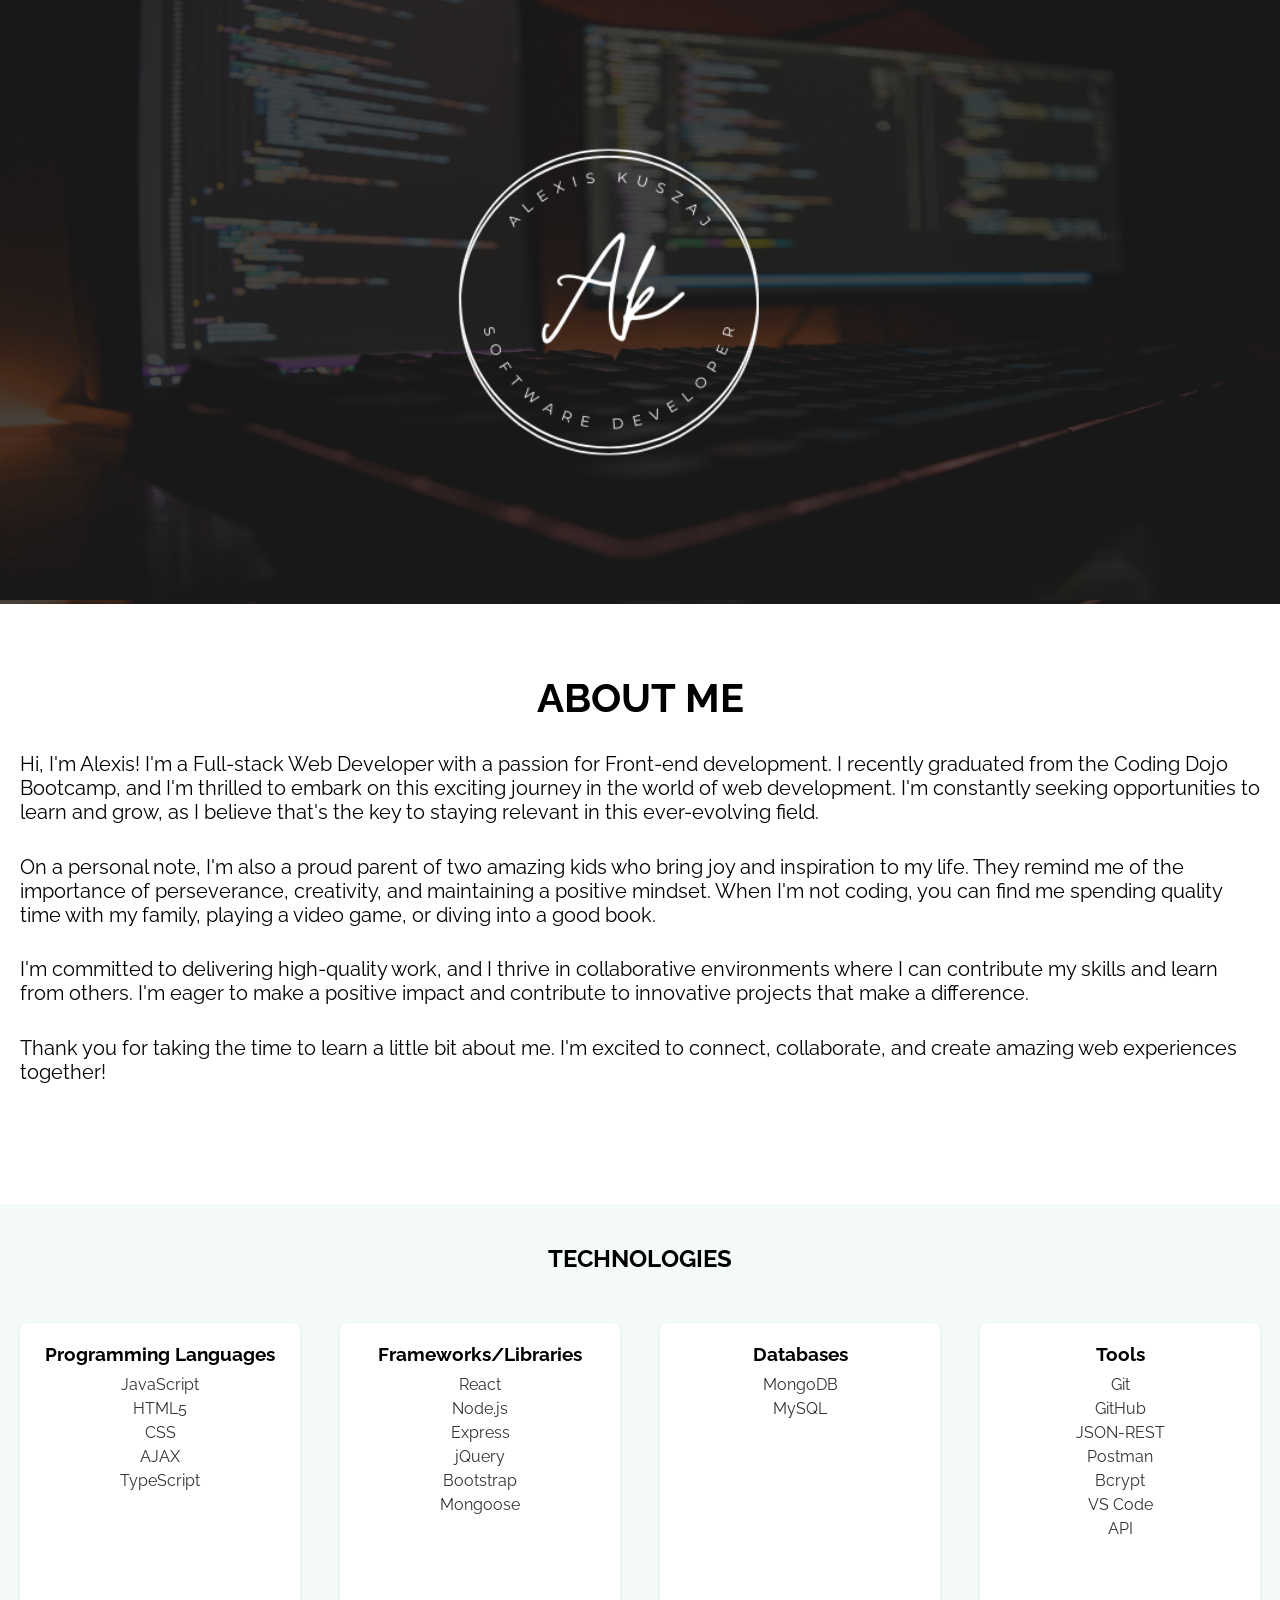
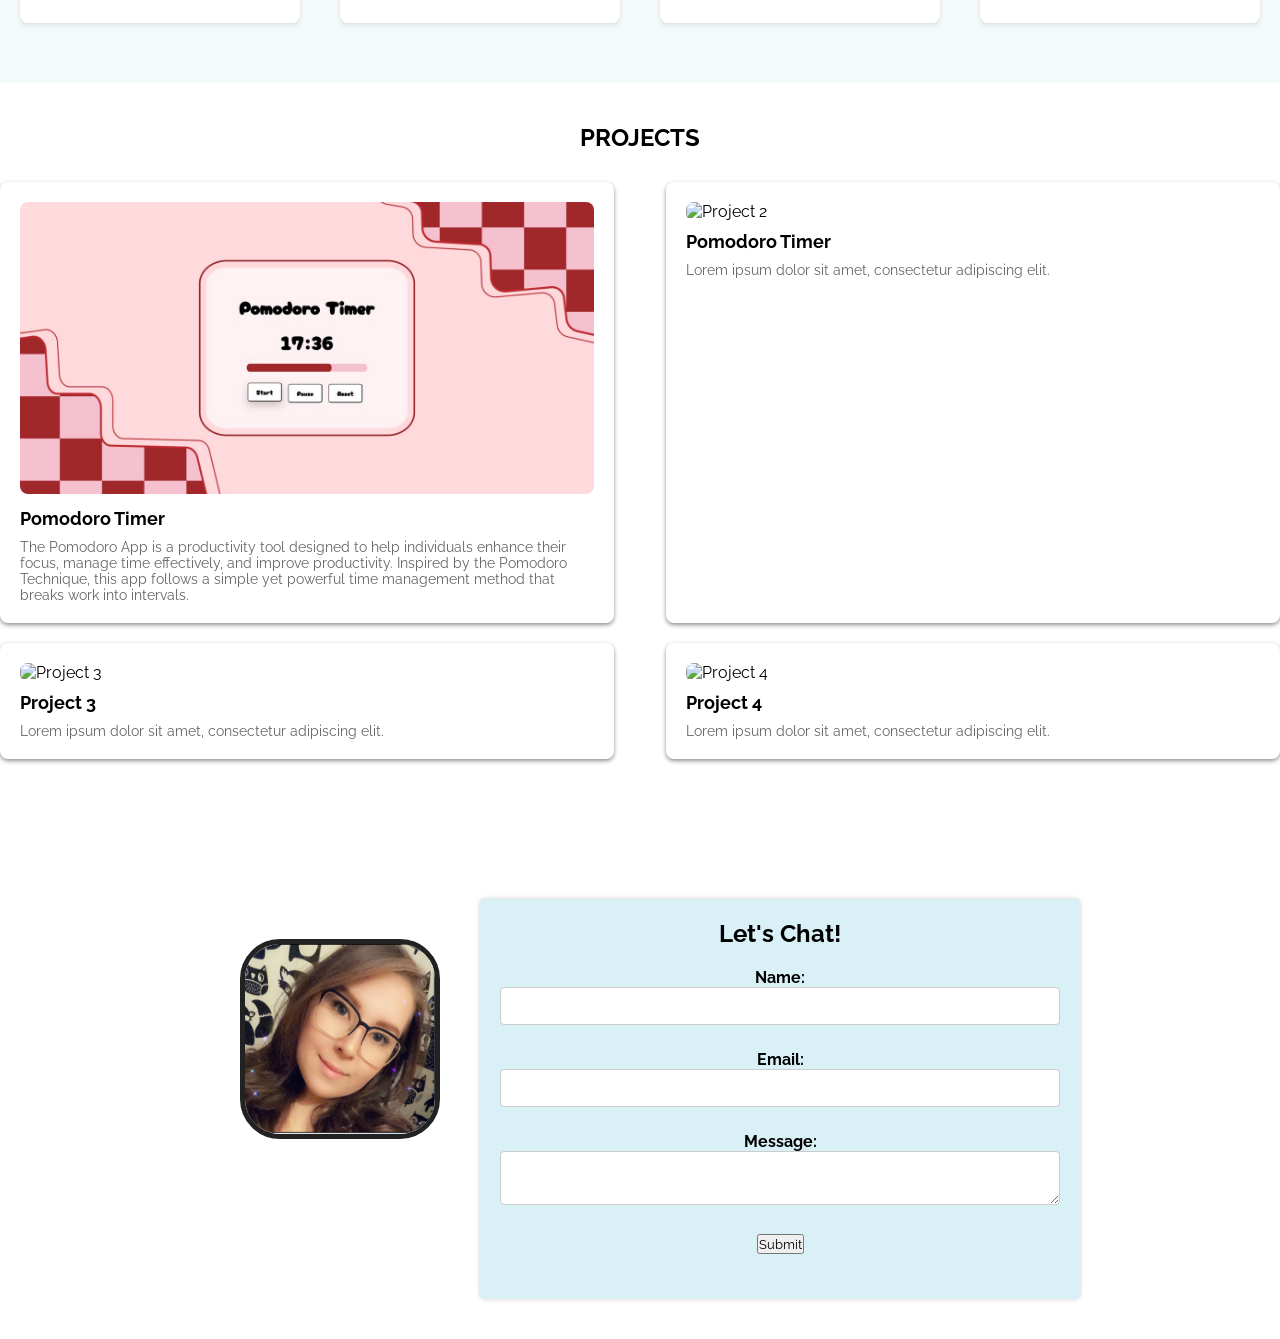
==== portfolio.html @ 2420fd4b "updates" ====
<!DOCTYPE html>
<html lang="en">
<head>
    <meta charset="UTF-8">
    <meta http-equiv="X-UA-Compatible" content="IE=edge">
    <meta name="viewport" content="width=device-width, initial-scale=1.0">
    <link rel="stylesheet" href="style.css">
    <link rel="preconnect" href="https://fonts.googleapis.com">
<link rel="preconnect" href="https://fonts.gstatic.com" crossorigin>
<link href="https://fonts.googleapis.com/css2?family=Raleway:wght@100;300;700;800&family=Source+Code+Pro:wght@300;700&display=swap" rel="stylesheet">
    <title>Alexis Kuszaj</title>
</head>
<body>
    <header>
        <img class="logo" src="./images/whitelogo.png" alt="logo"/>
        <img class="desk" src="./images/desk.jpg" alt="desk"/>
        <div class="background-overlay"></div>
  <div class="background-image"></div>
    </header>
    <main class="about-me">
        <h1>ABOUT ME</h1>
        <p>
            Hi, I'm Alexis! I'm a Full-stack Web Developer with a passion for Front-end development. I recently graduated from the
            Coding Dojo Bootcamp, and I'm thrilled to embark on this exciting journey in the world of web development. I'm
            constantly seeking opportunities to learn and grow, as I believe that's the key to staying relevant in this ever-evolving
            field.
          </p>
          <p>
            On a personal note, I'm also a proud parent of two amazing kids who bring joy and inspiration to my life. They remind
            me of the importance of perseverance, creativity, and maintaining a positive mindset. When I'm not coding, you can
            find me spending quality time with my family, playing a video game, or diving into a good book.
          </p>
          <p>
            I'm committed to delivering high-quality work, and I thrive in collaborative environments where I can contribute
            my skills and learn from others. I'm eager to make a positive impact and contribute to innovative projects that
            make a difference.
          </p>
          <p>
            Thank you for taking the time to learn a little bit about me. I'm excited to connect, collaborate, and create amazing
            web experiences together!            </p>      

    </main>
    <section class="skills">
      <div class="container">
        <h1 class="skills-header">TECHNOLOGIES</h1>
        <div class="skill-list">
          <div class="skill-box">
            <h3 class="list-header">Programming Languages</h3>
            <ul class="skills-list">
              <li>JavaScript</li>
              <li>HTML5</li>
              <li>CSS</li>
              <li>AJAX</li>
              <li>TypeScript</li>
            </ul>
          </div>
          <div class="skill-box">
            <h3 class="list-header">Frameworks/Libraries</h3>
            <ul class="skills-list">
              <li>React</li>
              <li>Node.js</li>
              <li>Express</li>
              <li>jQuery</li>
              <li>Bootstrap</li>
              <li>Mongoose</li>
            </ul>
          </div>
          <div class="skill-box">
            <h3 class="list-header">Databases</h3>
            <ul class="skills-list">
              <li>MongoDB</li>
              <li>MySQL</li>
            </ul>
          </div>
          <div class="skill-box">
            <h3 class="list-header">Tools</h3>
            <ul class="skills-list">
              <li>Git</li>
              <li>GitHub</li>
              <li>JSON-REST</li>
              <li>Postman</li>
              <li>Bcrypt</li>
              <li>VS Code</li>
              <li>API</li>
            </ul>
          </div>
        </div>
      </div>
    </section>

    <section class="projects">
      <div class="container">
        <h1 class="projects-header">PROJECTS</h1>
        <div class="project-list">
          <div class="project-box">
            <img src="./images/pomodoro.jpeg" alt="pomodoro" class="project-image">
            <h3 class="project-title">Pomodoro Timer</h3>
            <p class="project-description">The Pomodoro App is a productivity tool designed to help individuals enhance their focus, manage time effectively, and improve productivity. Inspired by the Pomodoro Technique, this app follows a simple yet powerful time management method that breaks work into intervals. </p>
          </div>
          <div class="project-box">
            <img src="project2.jpg" alt="Project 2" class="project-image">
            <h3 class="project-title">Pomodoro Timer</h3>
            <p class="project-description">Lorem ipsum dolor sit amet, consectetur adipiscing elit.</p>
          </div>
          <div class="project-box">
            <img src="project3.jpg" alt="Project 3" class="project-image">
            <h3 class="project-title">Project 3</h3>
            <p class="project-description">Lorem ipsum dolor sit amet, consectetur adipiscing elit.</p>
          </div>
          <div class="project-box">
            <img src="project4.jpg" alt="Project 4" class="project-image">
            <h3 class="project-title">Project 4</h3>
            <p class="project-description">Lorem ipsum dolor sit amet, consectetur adipiscing elit.</p>
          </div>
        </div>
      </div>
    </section>
    
    
    
    
    <section class="contact">
      <div class='contact-pic'>
        <img src="./images/profile_pic.png" alt='profile Pic' class='profile-pic' />
      
      </div>
      <div>

        <form class="contact-form">
          <h1>Let's Chat!</h1>
          <div class="form-group">
            <label for="name">Name:</label>
            <input type="text" id="name" name="name" required>
          </div>
          <div class="form-group">
            <label for="email">Email:</label>
            <input type="email" id="email" name="email" required>
          </div>
          <div class="form-group">
            <label for="message">Message:</label>
            <textarea id="message" name="message" required></textarea>
          </div>
          <div class="form-group">
            <input type="submit" value="Submit">
          </div>
        </form>
      </div>
    </section>
    <script src="script.js"></script>
</body>
</html>
---- style.css ----
* {
    /* border: solid black 2px; */
    margin: 0;
    padding: 0;
    box-sizing: border-box;
    font-family: 'Raleway', sans-serif;
  }
  header {
    background-image: url("./images/desk.jpg");
    background-size: cover;
    position: relative;
    opacity: 0.9;
  }
  
  .logo {
    position: absolute;
    top: 50%; 
    left: 50%; 
    transform: translate(-50%, -50%); 
    z-index: 1; 
    height: 600px;
    width: 600px;
  }
.desk {
    height: 600px;
    width: 100%;
  }
  
  .background-overlay {
    position: absolute;
    top: 0;
    left: 0;
    width: 100%;
    height: 100%;
    background-color: rgba(0, 0, 0, 0.8); 
    z-index: 0;
  }

.about-me {
  display: flex;
  flex-direction: column;
  justify-content: space-between;
  align-items: center;
  min-height: 450px; 
  width: 100%;
  max-width: 1500px;
  margin: auto;
  font-size: 20px;
  padding: 20px;
  font-family: 'Raleway', sans-serif;
  margin-bottom: 100px;
  margin-top: 50px ;

}
.skills {
  background-color: #f4f9fa;
  padding: 40px 0;
}

.container {
  max-width: 1500px;
  margin: 0 auto;
}


.skills-header {
  text-align: center;
  font-size: 24px;
  margin-bottom: 30px;
}

.skill-list {
  display: flex;
  justify-content: center; 
  align-items: center; 
}

.skill-box {
  flex-basis: 48%;
  padding: 20px;
  background-color: #fff;
  border-radius: 8px;
  box-shadow: 0 2px 4px rgba(0, 0, 0, 0.1);
  margin-bottom: 20px;
  transition: transform 0.3s ease;
  flex: 1;
  width: 200px;
  height: 300px;;
  margin: 20px;;

  
}
.skill-box:hover {
  transform: scale(1.05);
}

.list-header {
  margin-top: 0;
  margin-bottom: 10px;
  text-align: center;
}

.skills-list {
  list-style-type: none;
  padding: 0;
  margin: 0;
}

.skills-list li {
  margin-bottom: 5px;
  cursor: pointer;
  transition: color 0.3s ease;
  font-size: 16px;
  color: #333;
  text-align: center;
}

.skills-list li:hover {
  color: #ff9900;
}

.skills-list li::before {
  content: none; 
}



.contact {
  padding: 40px;
  margin-top: 40px;
  display: flex;
  justify-content: center;
  width: 100%;
}

  .contact-form {
    width: 600px; 
    margin: auto;
    padding: 20px;
    background-color: #daf0f7;
    border-radius: 5px;
    box-shadow: 0 0 5px rgba(0, 0, 0, 0.2);
    text-align: center;
  }
  
  .contact-form h1 {
    margin-bottom: 20px;
  }

.form-group {
  margin-bottom: 25px;
}

form{
  width: 100%;
  
}

label {
  font-weight: bold;
  display: block;
}

input[type='text'],
input[type='email'],
textarea {
  width: 100%;
  padding: 10px;
  border: 1px solid #ccc;
  border-radius: 4px;
}

button[type='submit'] {
  background-color: #4caf50;
  color: white;
  border: none;
  padding: 10px 20px;
  border-radius: 4px;
  cursor: pointer;
}

.profile-pic {
  width: 200px;
  height: 200px;
  border-radius: 20%;
  border: 5px solid #222;
  margin: 40px;
}

.projects {
  padding: 40px 0;
}

.projects-header {
  text-align: center;
  font-size: 24px;
  margin-bottom: 30px;
}

.project-list {
  display: flex;
  flex-wrap: wrap;
  justify-content: space-between;
}

.project-box {
  flex-basis: 48%;
  padding: 20px;
  background-color: #fff;
  border-radius: 8px;
  box-shadow: 0 2px 4px rgba(0, 0, 0, 0.441);
  margin-bottom: 20px;
}

.project-image {
  width: 100%;
  height: auto;
  border-radius: 8px;
  margin-bottom: 10px;
}

.project-title {
  font-size: 18px;
  margin-bottom: 10px;
  font-size: 18px;
  margin-bottom: 10px;
  transition: font-size 0.3s ease; 
}

.project-box:hover .project-title {
  font-size: 24px; 
}

.project-description {
  font-size: 14px;
  color: #666;
}
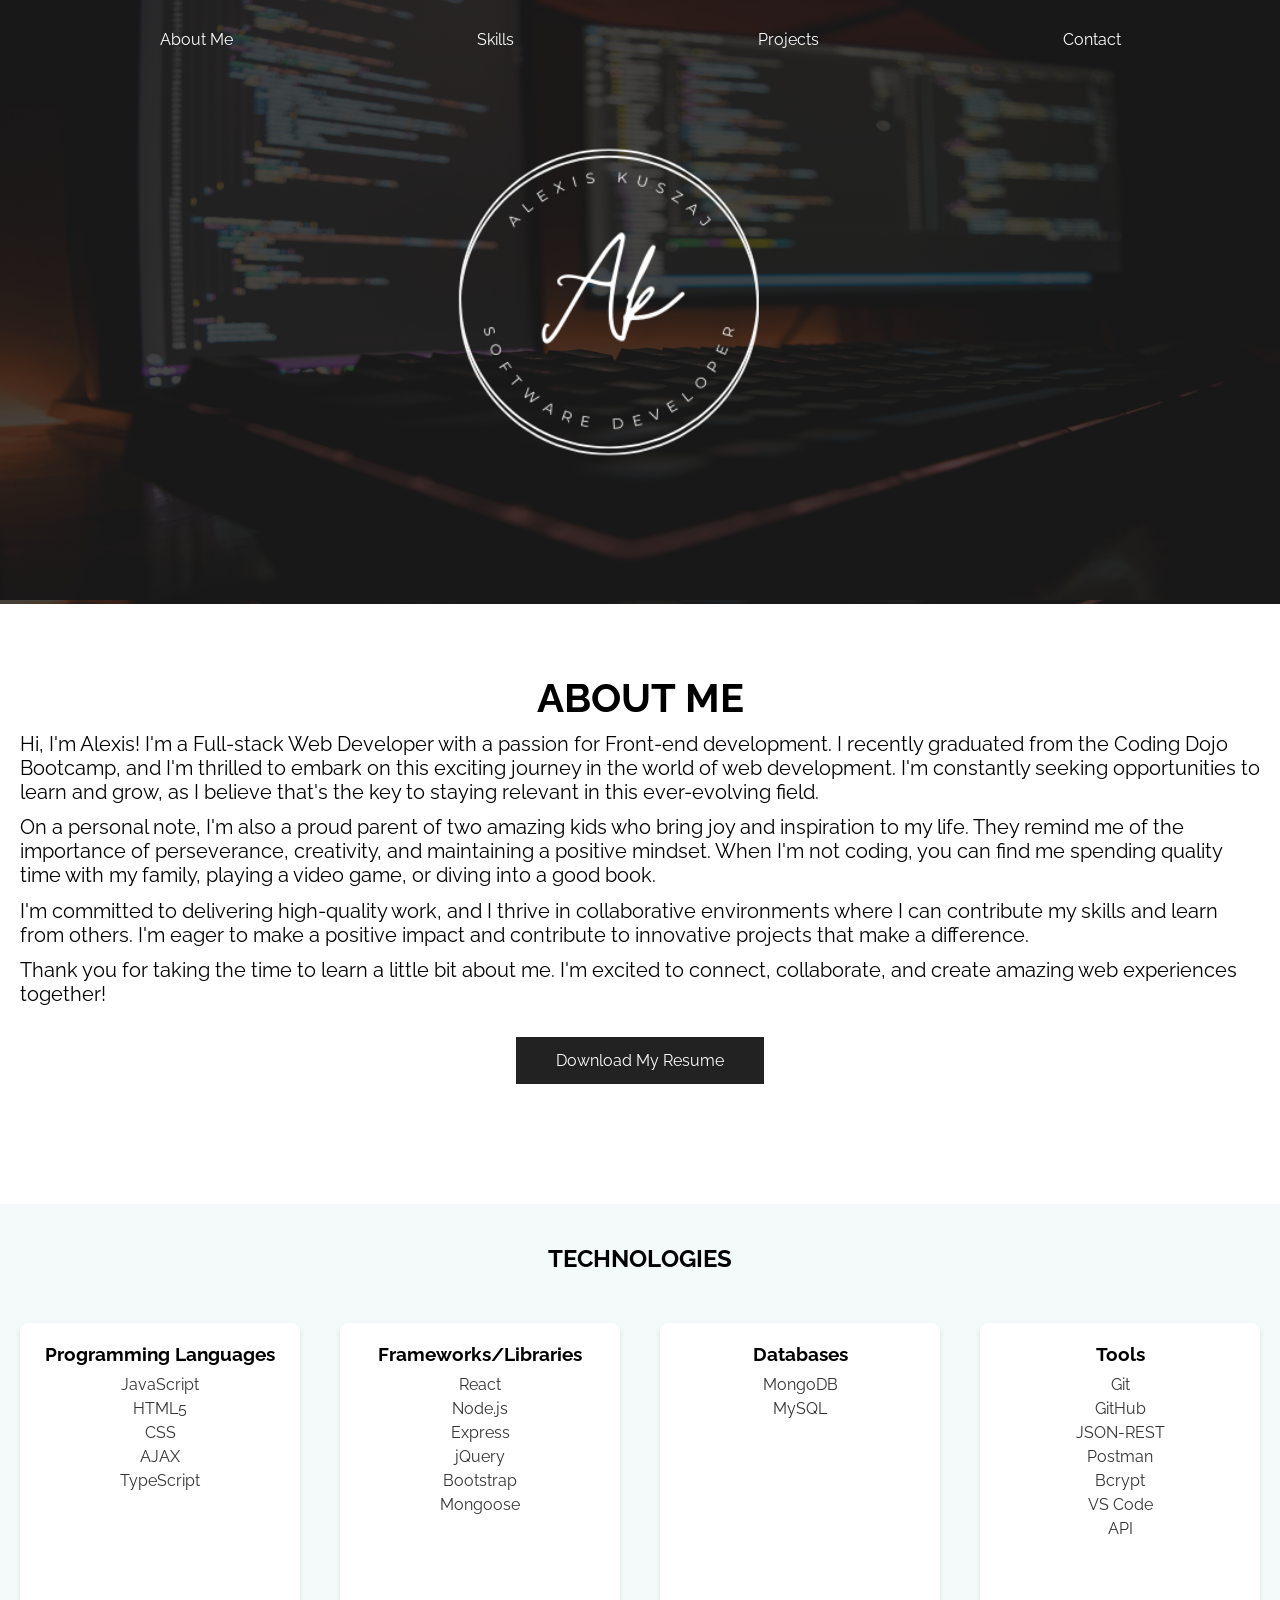
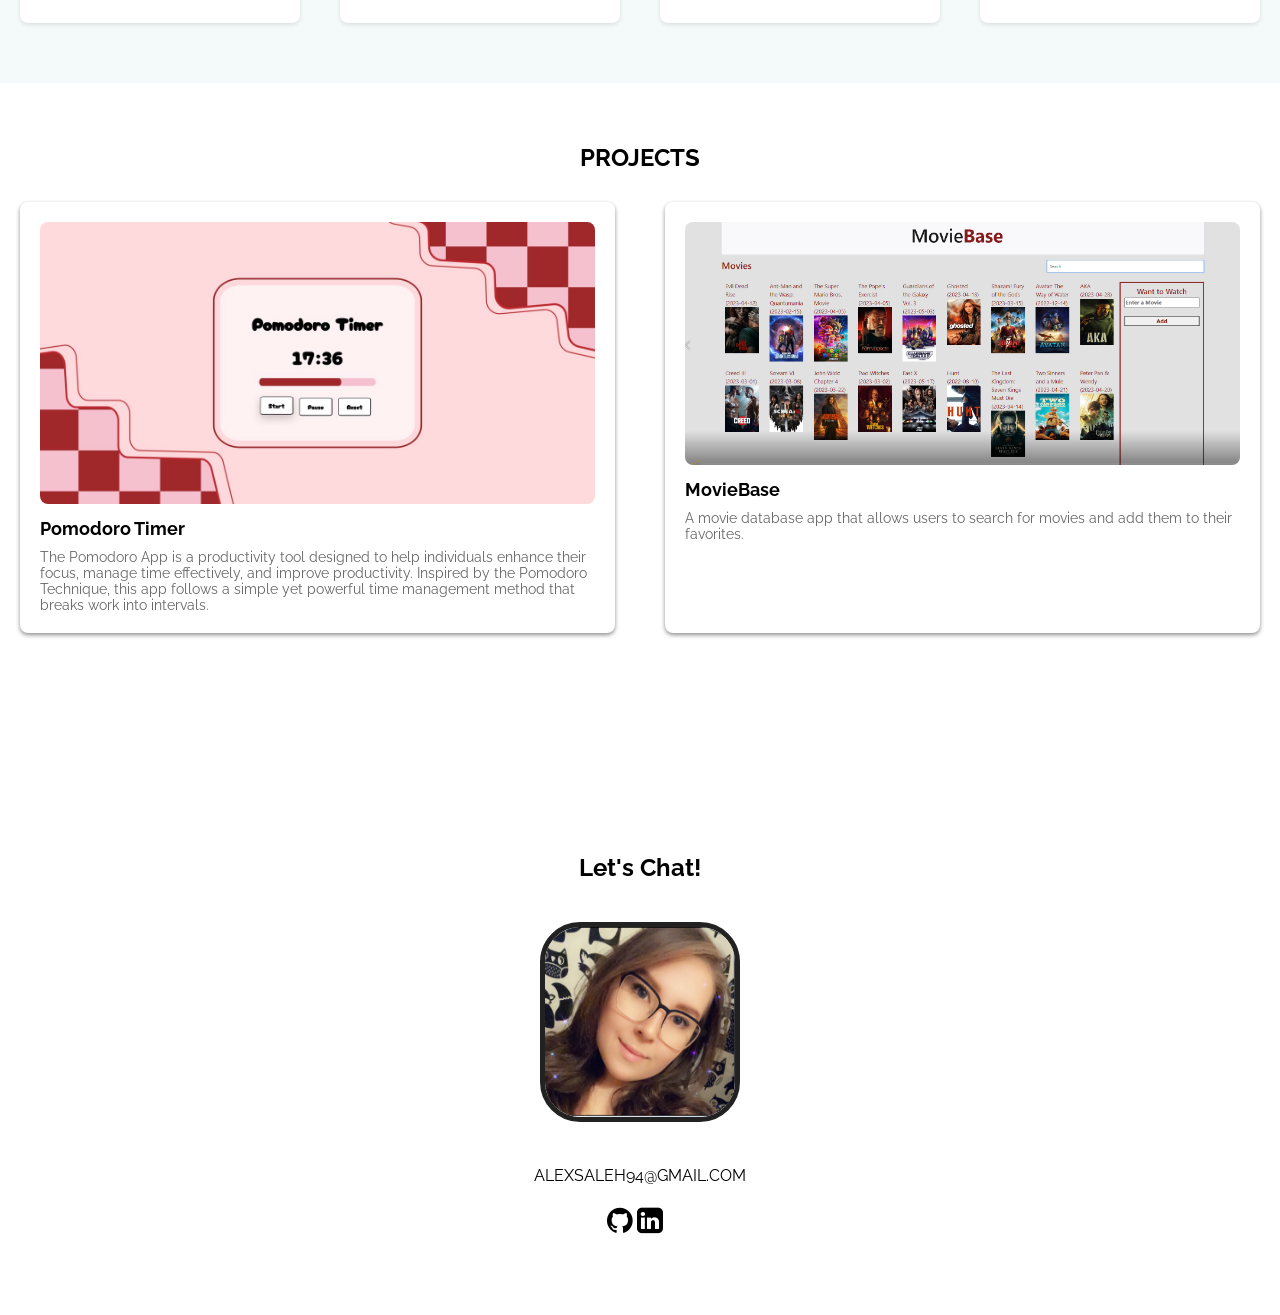
==== commit 1fcc1e3f: "updates" ====
--- a/portfolio.html
+++ b/portfolio.html
@@ -1,108 +1,127 @@
 <!DOCTYPE html>
 <html lang="en">
+
 <head>
-    <meta charset="UTF-8">
-    <meta http-equiv="X-UA-Compatible" content="IE=edge">
-    <meta name="viewport" content="width=device-width, initial-scale=1.0">
-    <link rel="stylesheet" href="style.css">
-    <link rel="preconnect" href="https://fonts.googleapis.com">
-<link rel="preconnect" href="https://fonts.gstatic.com" crossorigin>
-<link href="https://fonts.googleapis.com/css2?family=Raleway:wght@100;300;700;800&family=Source+Code+Pro:wght@300;700&display=swap" rel="stylesheet">
-    <title>Alexis Kuszaj</title>
+  <meta charset="UTF-8">
+  <meta http-equiv="X-UA-Compatible" content="IE=edge">
+  <meta name="viewport" content="width=device-width, initial-scale=1.0">
+  <link rel="stylesheet" href="https://cdnjs.cloudflare.com/ajax/libs/font-awesome/4.7.0/css/font-awesome.min.css">  <link rel="stylesheet" href="style.css">
+  <link rel="preconnect" href="https://fonts.googleapis.com">
+  <link rel="preconnect" href="https://fonts.gstatic.com" crossorigin>
+  <link
+    href="https://fonts.googleapis.com/css2?family=Raleway:wght@100;300;700;800&family=Source+Code+Pro:wght@300;700&display=swap"
+    rel="stylesheet">
+  <title>Alexis Kuszaj</title>
 </head>
+
 <body>
-    <header>
-        <img class="logo" src="./images/whitelogo.png" alt="logo"/>
-        <img class="desk" src="./images/desk.jpg" alt="desk"/>
-        <div class="background-overlay"></div>
-  <div class="background-image"></div>
-    </header>
-    <main class="about-me">
-        <h1>ABOUT ME</h1>
-        <p>
-            Hi, I'm Alexis! I'm a Full-stack Web Developer with a passion for Front-end development. I recently graduated from the
-            Coding Dojo Bootcamp, and I'm thrilled to embark on this exciting journey in the world of web development. I'm
-            constantly seeking opportunities to learn and grow, as I believe that's the key to staying relevant in this ever-evolving
-            field.
-          </p>
-          <p>
-            On a personal note, I'm also a proud parent of two amazing kids who bring joy and inspiration to my life. They remind
-            me of the importance of perseverance, creativity, and maintaining a positive mindset. When I'm not coding, you can
-            find me spending quality time with my family, playing a video game, or diving into a good book.
-          </p>
-          <p>
-            I'm committed to delivering high-quality work, and I thrive in collaborative environments where I can contribute
-            my skills and learn from others. I'm eager to make a positive impact and contribute to innovative projects that
-            make a difference.
-          </p>
-          <p>
-            Thank you for taking the time to learn a little bit about me. I'm excited to connect, collaborate, and create amazing
-            web experiences together!            </p>      
+  <header>
+    <img class="logo" src="./images/whitelogo.png" alt="logo" />
+    <img class="desk" src="./images/desk.jpg" alt="desk" />
+    <div class="background-overlay"></div>
+    <div class="background-image"></div>
+    <div class="nav-btn">
+      <button class="scroll-button" onclick="scrollToSection('#about')">About Me</button>
+      <button class="scroll-button" onclick="scrollToSection('#skills')">Skills</button>
+      <button class="scroll-button" onclick="scrollToSection('#projects')">Projects</button>
+      <button class="scroll-button" onclick="scrollToSection('#contact')">Contact</button>
+    </div>
+  </header>
+  <main class="about-me">
+    <h1 id="about">ABOUT ME</h1>
+    <p>
+      Hi, I'm Alexis! I'm a Full-stack Web Developer with a passion for Front-end development. I recently graduated from
+      the
+      Coding Dojo Bootcamp, and I'm thrilled to embark on this exciting journey in the world of web development. I'm
+      constantly seeking opportunities to learn and grow, as I believe that's the key to staying relevant in this
+      ever-evolving
+      field.
+    </p>
+    <p>
+      On a personal note, I'm also a proud parent of two amazing kids who bring joy and inspiration to my life. They
+      remind
+      me of the importance of perseverance, creativity, and maintaining a positive mindset. When I'm not coding, you can
+      find me spending quality time with my family, playing a video game, or diving into a good book.
+    </p>
+    <p>
+      I'm committed to delivering high-quality work, and I thrive in collaborative environments where I can contribute
+      my skills and learn from others. I'm eager to make a positive impact and contribute to innovative projects that
+      make a difference.
+    </p>
+    <p>
+      Thank you for taking the time to learn a little bit about me. I'm excited to connect, collaborate, and create
+      amazing
+      web experiences together! </p>
 
-    </main>
-    <section class="skills">
-      <div class="container">
-        <h1 class="skills-header">TECHNOLOGIES</h1>
-        <div class="skill-list">
-          <div class="skill-box">
-            <h3 class="list-header">Programming Languages</h3>
-            <ul class="skills-list">
-              <li>JavaScript</li>
-              <li>HTML5</li>
-              <li>CSS</li>
-              <li>AJAX</li>
-              <li>TypeScript</li>
-            </ul>
-          </div>
-          <div class="skill-box">
-            <h3 class="list-header">Frameworks/Libraries</h3>
-            <ul class="skills-list">
-              <li>React</li>
-              <li>Node.js</li>
-              <li>Express</li>
-              <li>jQuery</li>
-              <li>Bootstrap</li>
-              <li>Mongoose</li>
-            </ul>
-          </div>
-          <div class="skill-box">
-            <h3 class="list-header">Databases</h3>
-            <ul class="skills-list">
-              <li>MongoDB</li>
-              <li>MySQL</li>
-            </ul>
-          </div>
-          <div class="skill-box">
-            <h3 class="list-header">Tools</h3>
-            <ul class="skills-list">
-              <li>Git</li>
-              <li>GitHub</li>
-              <li>JSON-REST</li>
-              <li>Postman</li>
-              <li>Bcrypt</li>
-              <li>VS Code</li>
-              <li>API</li>
-            </ul>
-          </div>
+    <button class="resume" onclick="window.open('resume.pdf', '_blank')">Download My Resume</button>
+
+  </main>
+  <section class="skills">
+    <div class="container">
+      <h1 id="skills" class="skills-header">TECHNOLOGIES</h1>
+      <div class="skill-list">
+        <div class="skill-box">
+          <h3 class="list-header">Programming Languages</h3>
+          <ul class="skills-list">
+            <li>JavaScript</li>
+            <li>HTML5</li>
+            <li>CSS</li>
+            <li>AJAX</li>
+            <li>TypeScript</li>
+          </ul>
+        </div>
+        <div class="skill-box">
+          <h3 class="list-header">Frameworks/Libraries</h3>
+          <ul class="skills-list">
+            <li>React</li>
+            <li>Node.js</li>
+            <li>Express</li>
+            <li>jQuery</li>
+            <li>Bootstrap</li>
+            <li>Mongoose</li>
+          </ul>
+        </div>
+        <div class="skill-box">
+          <h3 class="list-header">Databases</h3>
+          <ul class="skills-list">
+            <li>MongoDB</li>
+            <li>MySQL</li>
+          </ul>
+        </div>
+        <div class="skill-box">
+          <h3 class="list-header">Tools</h3>
+          <ul class="skills-list">
+            <li>Git</li>
+            <li>GitHub</li>
+            <li>JSON-REST</li>
+            <li>Postman</li>
+            <li>Bcrypt</li>
+            <li>VS Code</li>
+            <li>API</li>
+          </ul>
         </div>
       </div>
-    </section>
+    </div>
+  </section>
 
-    <section class="projects">
-      <div class="container">
-        <h1 class="projects-header">PROJECTS</h1>
-        <div class="project-list">
-          <div class="project-box">
-            <img src="./images/pomodoro.jpeg" alt="pomodoro" class="project-image">
-            <h3 class="project-title">Pomodoro Timer</h3>
-            <p class="project-description">The Pomodoro App is a productivity tool designed to help individuals enhance their focus, manage time effectively, and improve productivity. Inspired by the Pomodoro Technique, this app follows a simple yet powerful time management method that breaks work into intervals. </p>
-          </div>
-          <div class="project-box">
-            <img src="project2.jpg" alt="Project 2" class="project-image">
-            <h3 class="project-title">Pomodoro Timer</h3>
-            <p class="project-description">Lorem ipsum dolor sit amet, consectetur adipiscing elit.</p>
-          </div>
-          <div class="project-box">
+  <section class="projects">
+    <div class="container">
+      <h1  id="projects" class="projects-header">PROJECTS</h1>
+      <div class="project-list">
+        <div class="project-box">
+          <img src="./images/pomodoro.jpeg" alt="pomodoro" class="project-image">
+          <h3 class="project-title">Pomodoro Timer</h3>
+          <p class="project-description">The Pomodoro App is a productivity tool designed to help individuals enhance
+            their focus, manage time effectively, and improve productivity. Inspired by the Pomodoro Technique, this app
+            follows a simple yet powerful time management method that breaks work into intervals. </p>
+        </div>
+        <div class="project-box">
+          <img src="./images/MovieBase.png" alt="moviebase" class="project-image">
+          <h3 class="project-title">MovieBase</h3>
+          <p class="project-description">A movie database app that allows users to search for movies and add them to
+            their favorites.</p>
+        </div>
+        <!-- <div class="project-box">
             <img src="project3.jpg" alt="Project 3" class="project-image">
             <h3 class="project-title">Project 3</h3>
             <p class="project-description">Lorem ipsum dolor sit amet, consectetur adipiscing elit.</p>
@@ -111,41 +130,51 @@
             <img src="project4.jpg" alt="Project 4" class="project-image">
             <h3 class="project-title">Project 4</h3>
             <p class="project-description">Lorem ipsum dolor sit amet, consectetur adipiscing elit.</p>
-          </div>
+          </div> -->
+      </div>
+    </div>
+  </section>
+
+
+
+
+  <section class="contact">
+    <div class="contact">
+    <h1 id="contact">Let's Chat!</h1>
+    <div class='contact-pic'>
+      <img src="./images/profile_pic.png" alt='profile Pic' class='profile-pic' />
+      <p class="email">ALEXSALEH94@GMAIL.COM</p>
+      <div class="icons">
+        <i class="fa fa-github" aria-hidden="true"></i>
+        <i class="fa fa-linkedin-square" aria-hidden="true"></i>
+    </div>
+
+
+    </div>
+    </div>
+    <!-- <div> -->
+
+      <!-- <form class="contact-form">
+        <h1 id="contact">Let's Chat!</h1>
+        <div class="form-group">
+          <label for="name">Name:</label>
+          <input type="text" id="name" name="name" required>
         </div>
-      </div>
-    </section>
-    
-    
-    
-    
-    <section class="contact">
-      <div class='contact-pic'>
-        <img src="./images/profile_pic.png" alt='profile Pic' class='profile-pic' />
-      
-      </div>
-      <div>
+        <div class="form-group">
+          <label for="email">Email:</label>
+          <input type="email" id="email" name="email" required>
+        </div>
+        <div class="form-group">
+          <label for="message">Message:</label>
+          <textarea id="message" name="message" required></textarea>
+        </div>
+        <div class="form-group">
+          <input type="submit" value="Submit">
+        </div>
+      </form> -->
+    <!-- </div> -->
+  </section>
+  <script src="script.js"></script>
+</body>
 
-        <form class="contact-form">
-          <h1>Let's Chat!</h1>
-          <div class="form-group">
-            <label for="name">Name:</label>
-            <input type="text" id="name" name="name" required>
-          </div>
-          <div class="form-group">
-            <label for="email">Email:</label>
-            <input type="email" id="email" name="email" required>
-          </div>
-          <div class="form-group">
-            <label for="message">Message:</label>
-            <textarea id="message" name="message" required></textarea>
-          </div>
-          <div class="form-group">
-            <input type="submit" value="Submit">
-          </div>
-        </form>
-      </div>
-    </section>
-    <script src="script.js"></script>
-</body>
 </html>
--- a/style.css
+++ b/style.css
@@ -1,5 +1,5 @@
 * {
-    /* border: solid black 2px; */
+    /* border: solid red 2px;  */
     margin: 0;
     padding: 0;
     box-sizing: border-box;
@@ -133,17 +133,17 @@
   width: 100%;
 }
 
-  .contact-form {
+  /* .contact-form {
     width: 600px; 
     margin: auto;
     padding: 20px;
-    background-color: #daf0f7;
+    background-color: #F4F9FA;
     border-radius: 5px;
     box-shadow: 0 0 5px rgba(0, 0, 0, 0.2);
     text-align: center;
   }
-  
-  .contact-form h1 {
+   */
+  /* .contact-form h1 {
     margin-bottom: 20px;
   }
 
@@ -154,7 +154,7 @@
 form{
   width: 100%;
   
-}
+} */
 
 label {
   font-weight: bold;
@@ -189,6 +189,7 @@
 
 .projects {
   padding: 40px 0;
+  margin:20px;
 }
 
 .projects-header {
@@ -235,3 +236,65 @@
   font-size: 14px;
   color: #666;
 }
+
+.resume {
+  transition-duration: 0.4s;
+  padding: 14px 40px;
+  font-size: 16px;
+  margin-top: 20px;  
+  background-color: #222;
+  color: white;
+}
+
+button:hover {
+  color: white;
+  font-size: 18px;
+  transform: scale(1.2);
+  text-decoration: underline;
+}
+
+button{
+  background-color: transparent;
+  border: none;
+  margin: 0;
+  padding: 0;
+  text-align: inherit;
+  font: inherit;
+  border-radius: 0;
+  appearance: none;
+  color: white; 
+  transition: all 0.3s ease;
+
+}
+
+.nav-btn {
+  position: absolute;
+  top: 10%;
+  left: 50%;
+  transform: translate(-50%, -50%);
+  z-index: 1;
+  width: 100%;
+  height: 300px;
+  text-align: center;
+  transition: transform 0.3s ease;
+}
+
+.nav-btn button {
+  margin: 120px; 
+}
+.fa {
+  font-size: 30px;
+}
+.icons{
+  margin-right :10px;
+}
+
+.contact {
+  display: flex;
+  flex-direction: column;
+  text-align: center;
+}
+
+.email {
+  margin-bottom: 20px;
+}
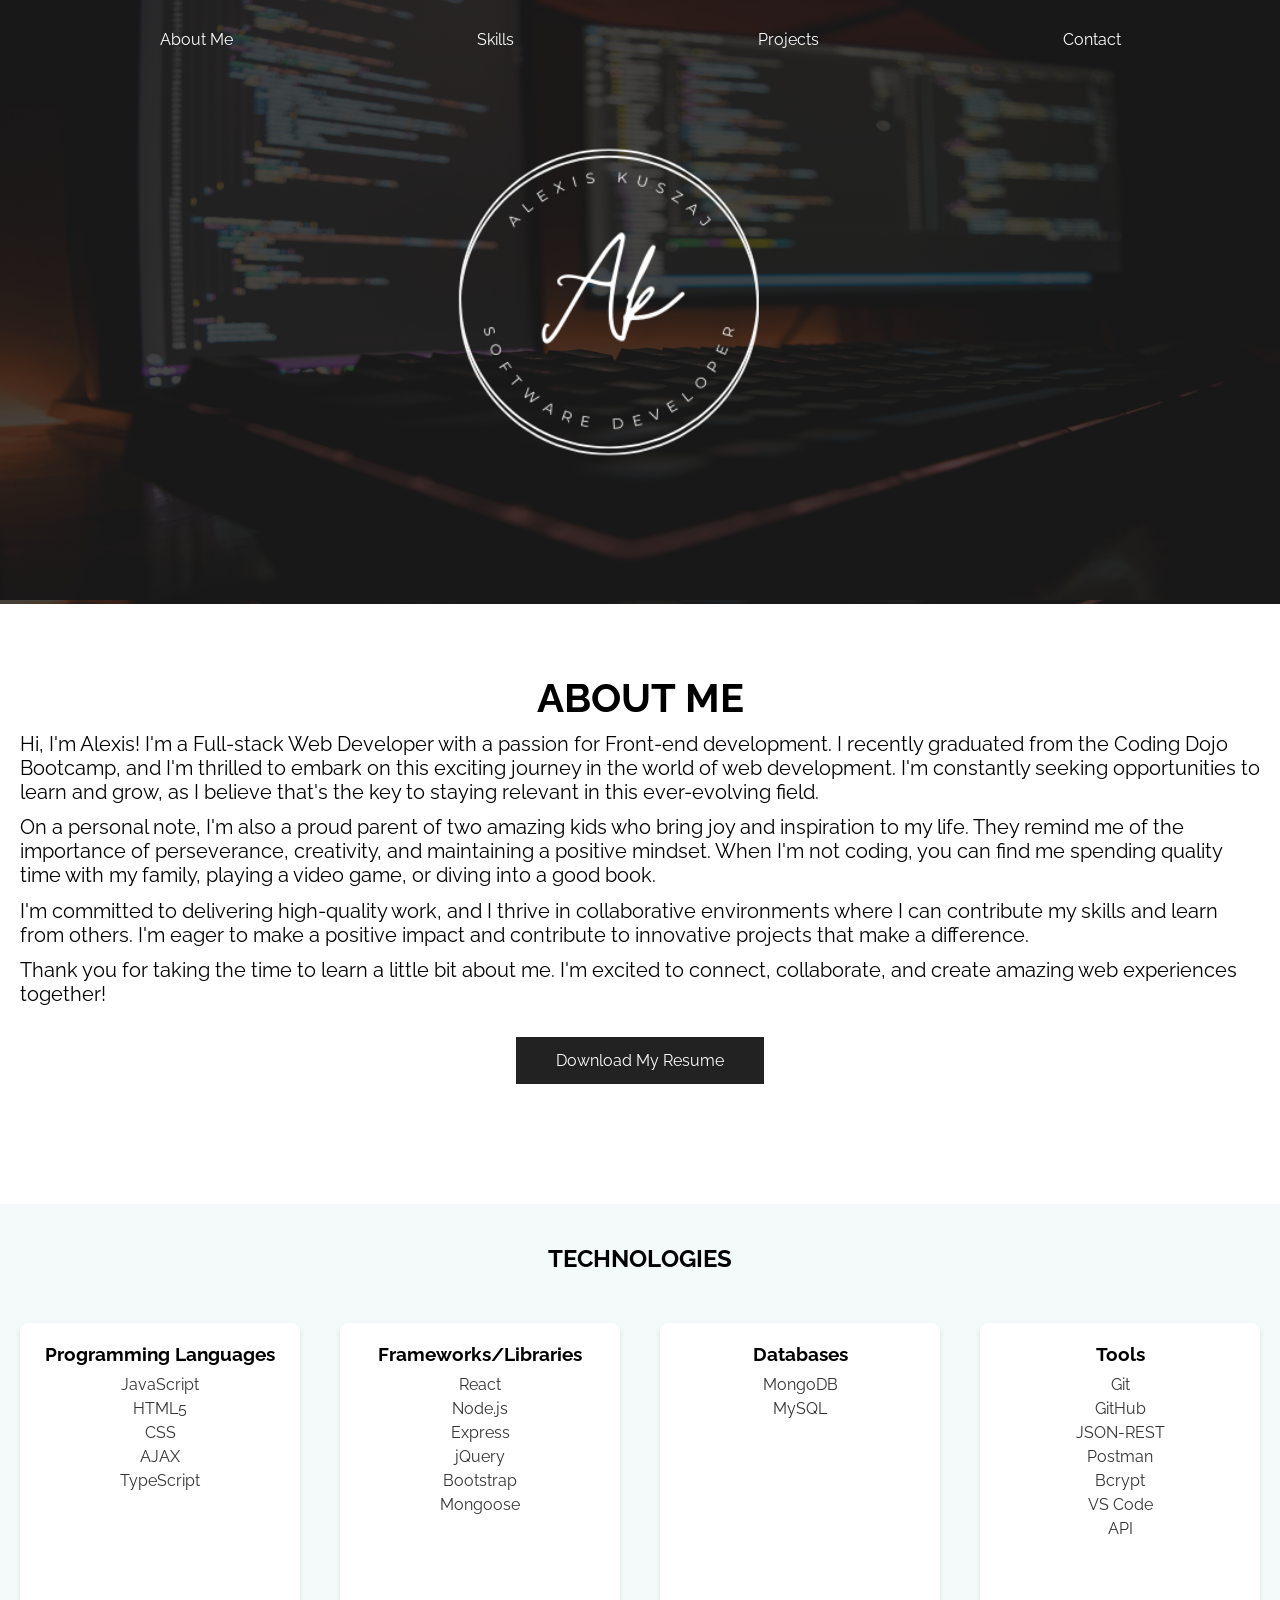
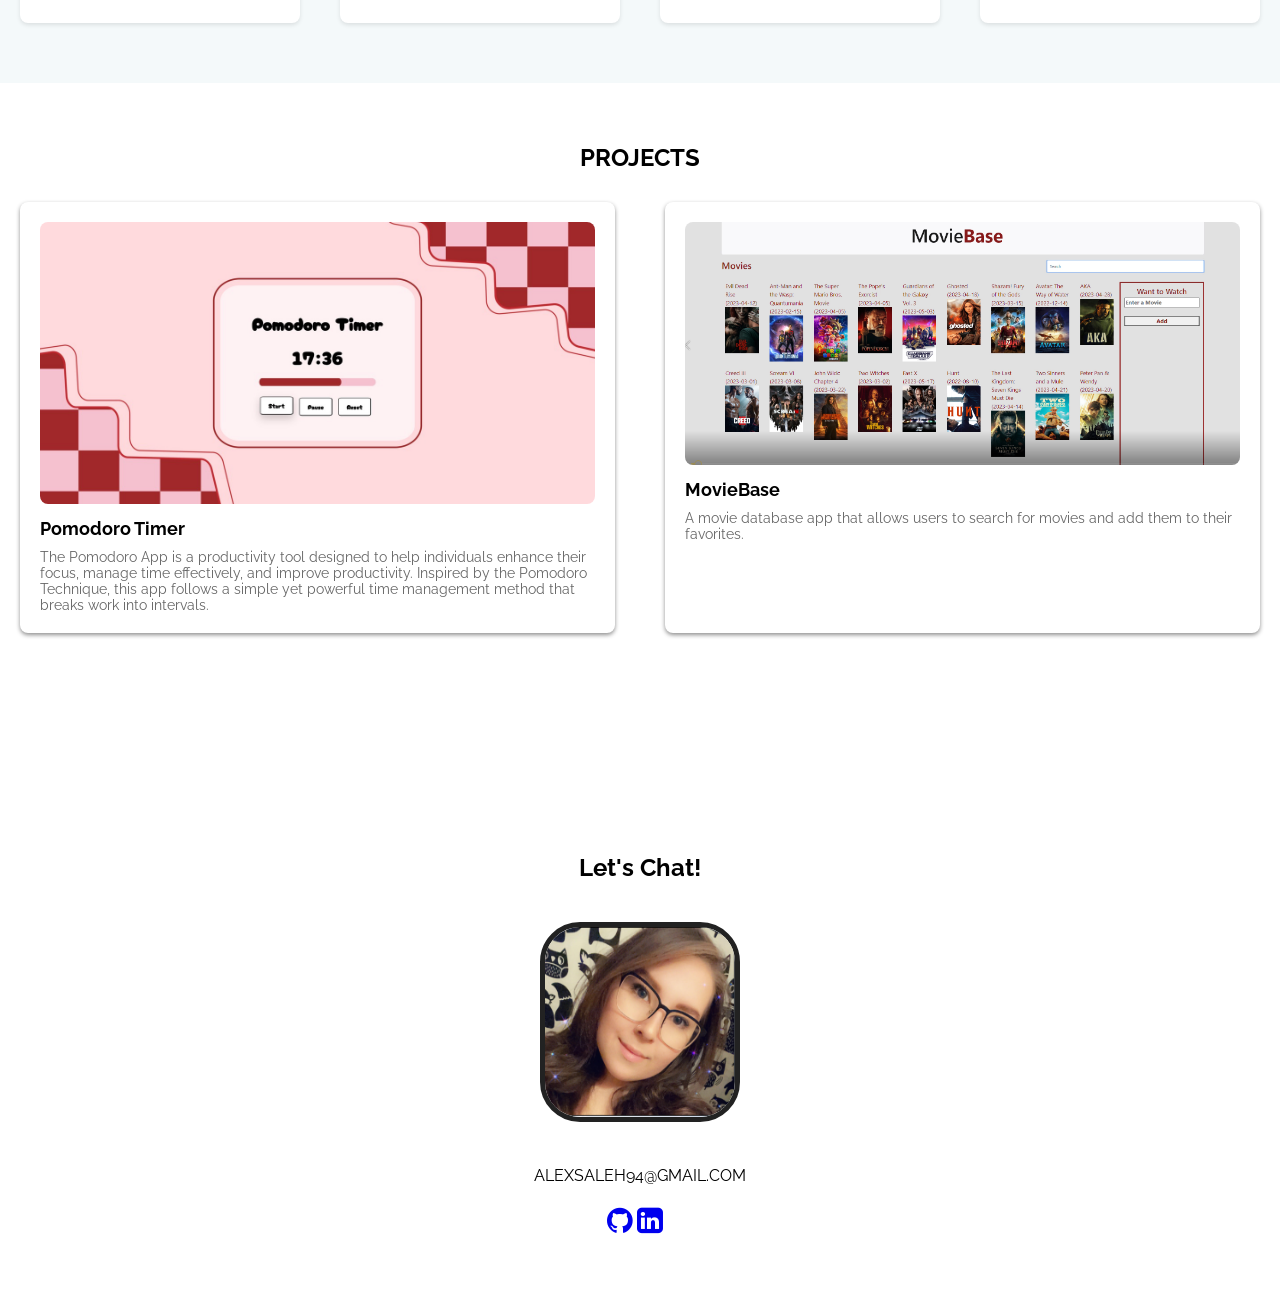
==== commit dbc1655c: "finished for now" ====
--- a/portfolio.html
+++ b/portfolio.html
@@ -145,8 +145,8 @@
       <img src="./images/profile_pic.png" alt='profile Pic' class='profile-pic' />
       <p class="email">ALEXSALEH94@GMAIL.COM</p>
       <div class="icons">
-        <i class="fa fa-github" aria-hidden="true"></i>
-        <i class="fa fa-linkedin-square" aria-hidden="true"></i>
+        <a href="https://github.com/AlexisKuszaj" target="_blank"><i class="fa fa-github" aria-hidden="true"></i></a>
+        <a href="https://www.linkedin.com/in/alexiskuszaj/" target="_blank"> <i class="fa fa-linkedin-square" aria-hidden="true"></i></a>
     </div>
 
 
